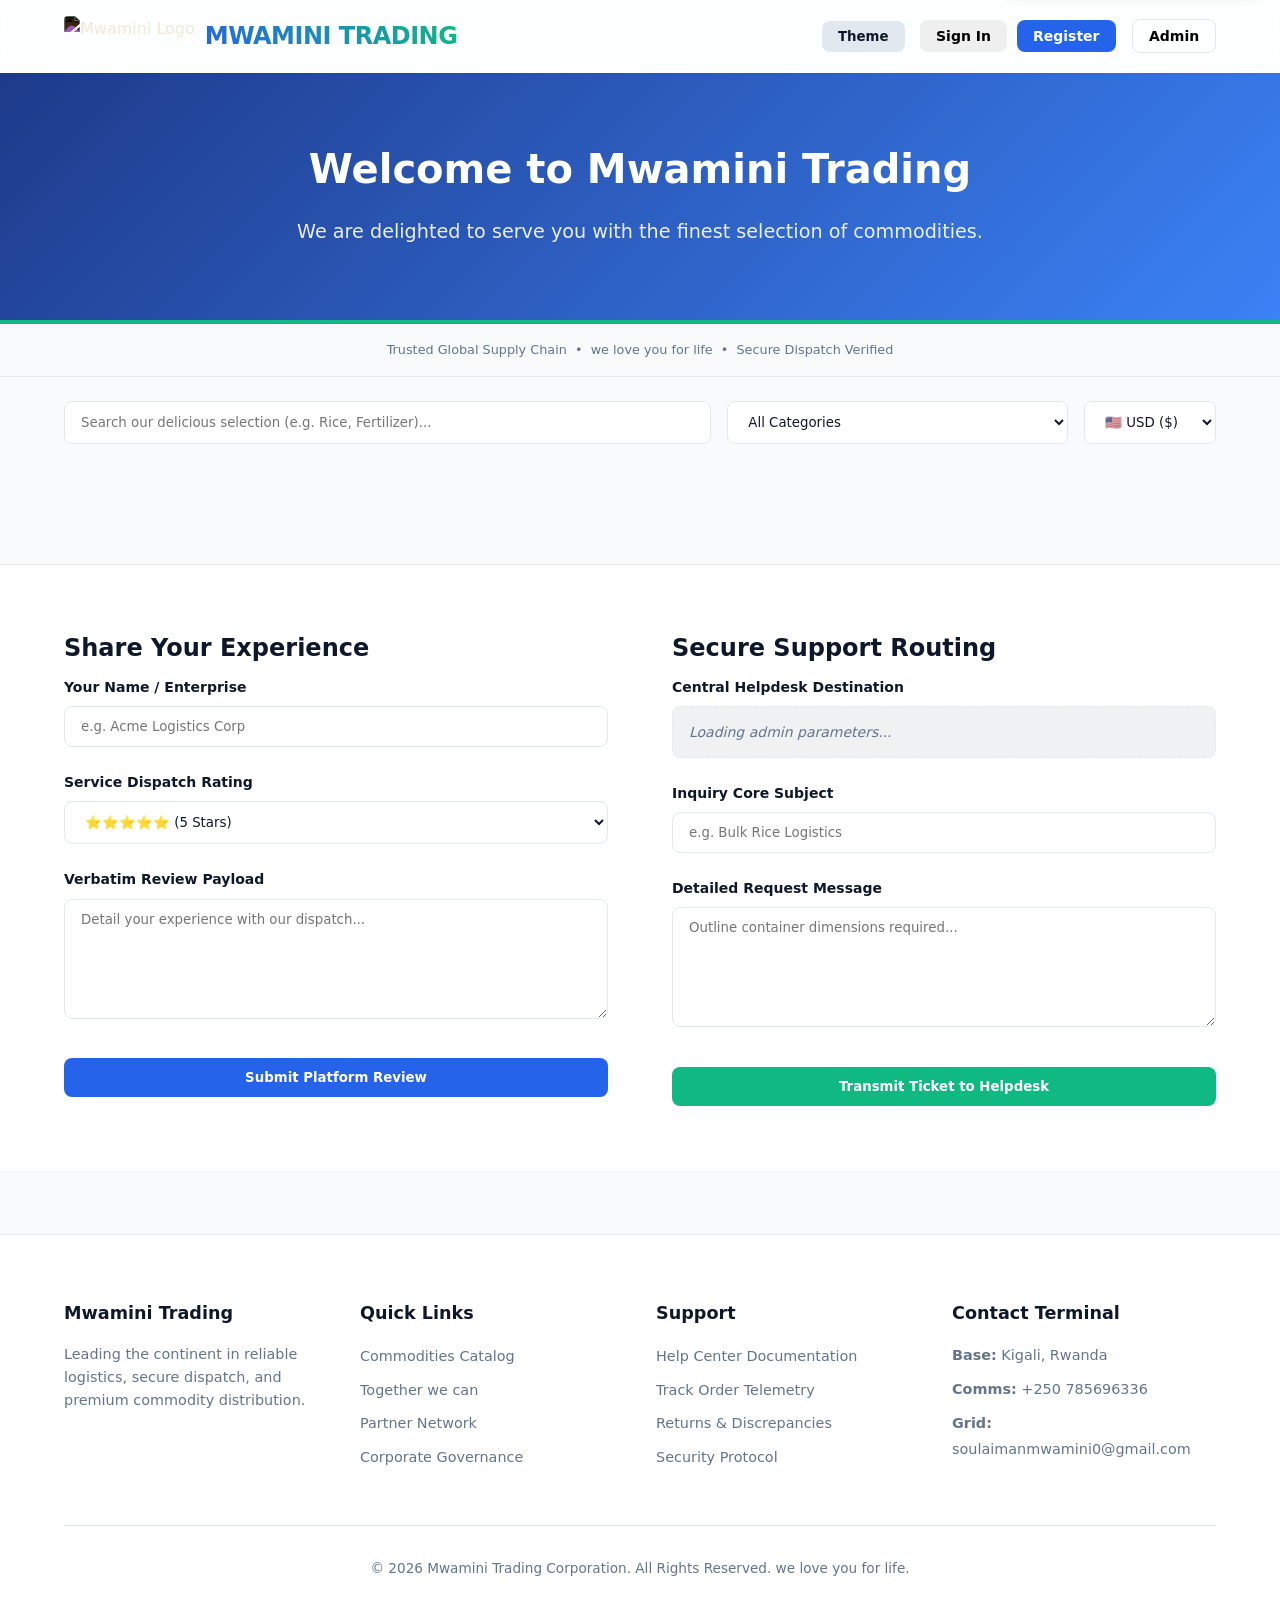
==== index.html @ fef223c7 "Add files via upload" ====
<!DOCTYPE html>
<html lang="en" data-theme="light">
<head>
    <meta charset="UTF-8">
    <meta name="viewport" content="width=device-width, initial-scale=1.0, maximum-scale=5.0">
    <meta name="description" content="Mwamini Trading Portal - Trusted Global Supply Chain, we love you for life.">
    <meta name="theme-color" content="#1e3a8a">
    <title>Mwamini Trading Portal</title>
    
    <link rel="stylesheet" href="style.css">
    
    <script src="https://cdn.jsdelivr.net/npm/@supabase/supabase-js@2"></script>
    
    <style>
        /* * ----------------------------------------
         * GRID & LAYOUT SYSTEMS
         * ----------------------------------------
         */
        .products-grid { 
            display: grid; 
            grid-template-columns: repeat(auto-fill, minmax(180px, 1fr)); 
            gap: 1.5rem; 
            padding: 2rem 5%; 
        }

        /* * ----------------------------------------
         * PRODUCT CARDS 
         * ----------------------------------------
         */
        .product-card { 
            display: flex; 
            flex-direction: column; 
            border: 1px solid var(--border-color); 
            border-radius: 12px; 
            overflow: hidden; 
            background: var(--bg-surface); 
            transition: transform 0.2s ease, box-shadow 0.2s ease; 
            position: relative; 
        }

        .product-card:hover {
            transform: translateY(-4px);
            box-shadow: 0 10px 20px rgba(0, 0, 0, 0.08);
        }

        .stock-badge { 
            position: absolute; 
            top: 10px; 
            left: 10px; 
            padding: 4px 8px; 
            border-radius: 4px; 
            font-size: 10px; 
            font-weight: bold; 
            text-transform: uppercase; 
            z-index: 1; 
            box-shadow: 0 2px 4px rgba(0,0,0,0.2);
        }

        .bg-danger { 
            background: var(--danger); 
            color: white; 
        }

        .bg-warning { 
            background: var(--warning); 
            color: black; 
        }

        /* * ----------------------------------------
         * GLOBAL TOAST NOTIFICATION UI
         * ----------------------------------------
         */
        .toast-ui { 
            position: fixed; 
            top: 20px; 
            right: 20px; 
            padding: 1rem 2rem; 
            background: var(--bg-surface); 
            border-left: 4px solid var(--accent); 
            border-radius: 8px; 
            box-shadow: 0 4px 12px rgba(0,0,0,0.15); 
            z-index: 9999; 
            transform: translateY(-150%); 
            transition: transform 0.3s cubic-bezier(0.175, 0.885, 0.32, 1.275); 
        }

        .toast-ui.show { 
            transform: translateY(0); 
        }

        /* * ----------------------------------------
         * USER NAVIGATION ELEMENTS
         * ----------------------------------------
         */
        .user-nav-group { 
            display: flex; 
            align-items: center; 
            gap: 10px; 
        }

        #auth-user-name { 
            font-weight: 600; 
            font-size: 14px; 
            color: var(--text-main);
            margin-right: 0.5rem;
        }

        /* * ----------------------------------------
         * FOOTER STYLES (EXPANDED ARCHITECTURE)
         * ----------------------------------------
         */
        .site-footer {
            background: var(--bg-surface);
            border-top: 1px solid var(--border-color);
            padding: 4rem 5% 2rem 5%;
            margin-top: 4rem;
        }
        
        .footer-grid {
            display: grid;
            grid-template-columns: repeat(auto-fit, minmax(200px, 1fr));
            gap: 2rem;
            margin-bottom: 3rem;
        }

        .footer-col h4 {
            font-size: 1.1rem;
            margin-bottom: 1rem;
            color: var(--text-main);
            font-weight: 700;
        }

        .footer-col ul {
            list-style: none;
            padding: 0;
            margin: 0;
        }

        .footer-col ul li {
            margin-bottom: 0.5rem;
        }

        .footer-col ul li a {
            color: var(--text-muted);
            text-decoration: none;
            font-size: 0.9rem;
            transition: color 0.2s;
        }

        .footer-col ul li a:hover {
            color: var(--accent);
        }

        .footer-bottom {
            border-top: 1px solid var(--border-color);
            padding-top: 2rem;
            text-align: center;
            color: var(--text-muted);
            font-size: 0.85rem;
        }
    </style>
</head>
<body>

    <div id="dynamic-announcement" class="announcement-banner"></div>
    <div id="global-toast" class="toast-ui">Notification Dispatched</div>

    <header>
        <div style="display: flex; align-items: center; gap: 10px;">
            <img 
                src="https://sdxtdkroyolagmjaipgw.supabase.co/storage/v1/object/public/product-assets/Company%20logo.jpg" 
                alt="Mwamini Logo" 
                style="height: 40px; border-radius: 4px; filter: invert(1);"
            >
            <div class="brand-title">MWAMINI TRADING</div>
        </div>
        
        <div style="display: flex; gap: 1rem; align-items: center;">
            
            <div id="live-users-container" style="display: none;">
                <span class="live-users-badge">
                    <span class="live-users-pulse"></span> 
                    <span id="live-users-count">0</span> Online
                </span>
            </div>

            <button id="theme-toggle" class="btn" style="width:auto; padding:0.5rem 1rem; background: var(--border-color); color: var(--text-main);">
                Theme
            </button>
            
            <div id="guest-nav" class="user-nav-group">
                <button onclick="openAuthModal('login')" class="btn" style="font-size:14px; padding:0.5rem 1rem;">
                    Sign In
                </button>
                <button onclick="openAuthModal('register')" class="btn btn-primary" style="font-size:14px; padding:0.5rem 1rem;">
                    Register
                </button>
            </div>
            
            <div id="user-nav" class="user-nav-group" style="display:none;">
                <span id="auth-user-name"></span>
                <button onclick="openUserDashboard()" class="btn btn-primary" style="font-size:14px; padding:0.5rem 1rem;">
                    My Account
                </button>
                <button onclick="logoutUser()" class="btn" style="font-size:14px; padding:0.5rem 1rem; background:var(--danger); color:white;">
                    Logout
                </button>
            </div>
            
            <button onclick="openVerificationModal()" class="btn" style="font-size:14px; padding:0.5rem 1rem; background:transparent; border: 1px solid var(--border-color);">
                Admin
            </button>
            
        </div>
    </header>

    <section style="background: linear-gradient(135deg, #1e3a8a, #3b82f6); color: white; padding: 4rem 5%; text-align: center; border-bottom: 4px solid #10b981;">
        <h1 style="font-size: 2.5rem; margin-bottom: 1rem;">Welcome to Mwamini Trading</h1>
        <p style="font-size: 1.2rem; opacity: 0.9; margin-bottom: 0.5rem;">
            We are delighted to serve you with the finest selection of commodities.
        </p>
    </section>
    
    <section id="public-announcements-feed" style="padding: 2rem 5%; background: var(--bg-primary); display: none;">
        <h3 style="margin-bottom: 1.5rem; font-size: 1.2rem; border-bottom: 2px solid var(--accent); padding-bottom: 0.5rem; display: inline-block;">
            Latest Updates
        </h3>
        <div id="public-announcements-container"></div>
    </section>

    <section style="padding: 1rem 5%; text-align: center; border-bottom: 1px solid var(--border-color); font-size: 0.8rem; color: var(--text-muted);">
        Trusted Global Supply Chain &nbsp;&bull;&nbsp; we love you for life &nbsp;&bull;&nbsp; Secure Dispatch Verified
    </section>

    <div class="search-filter-bar">
        <input 
            type="text" 
            id="search-input" 
            class="search-input" 
            style="flex:2;" 
            placeholder="Search our delicious selection (e.g. Rice, Fertilizer)..."
        >
        
        <select id="category-filter" class="filter-select" style="flex:1;">
            <option value="All">All Categories</option>
            <option value="Grains">Grains</option>
            <option value="Agriculture">Agriculture</option>
            <option value="Construction">Construction</option>
            <option value="Electronics">Electronics</option>
        </select>
        
        <select id="currency-select" class="filter-select" style="max-width: 150px;">
            <option value="USD">🇺🇸 USD ($)</option>
            <option value="RWF">🇷🇼 RWF (Fr)</option>
            <option value="RUB">🇷🇺 RUB (₽)</option>
        </select>
    </div>

    <main class="products-grid" id="products-container" style="margin-bottom: 2rem;"></main>

    <div class="modal" id="details-modal">
        <div class="modal-content">
            <button type="button" class="close-modal-btn" onclick="closeDetailsModal()">✕</button>
            <h2 id="details-title" style="margin-bottom: 1rem;"></h2>
            <p id="details-desc" style="color: var(--text-muted); line-height: 1.6;"></p>
        </div>
    </div>

    <div class="modal" id="auth-modal">
        <div class="modal-content">
            <button type="button" class="close-modal-btn" onclick="closeAuthModal()">✕</button>
            <h2 id="auth-title" style="margin-bottom: 1rem;">Sign In</h2>
            
            <form id="auth-form">
                <input type="hidden" id="auth-mode" value="login">
                
                <div id="register-fields" style="display:none;">
                    <label style="display:block; margin: 0.5rem 0 0.25rem;">Full Name</label>
                    <input type="text" id="reg-name" class="search-input" style="width:100%; margin-bottom:1rem;">
                    
                    <label style="display:block; margin: 0.5rem 0 0.25rem;">Phone Number (+250...)</label>
                    <input type="text" id="reg-phone" class="search-input" style="width:100%; margin-bottom:0.25rem;" placeholder="+250780000000">
                    <span id="phone-error" class="error-text"></span>
                    
                    <label style="display:block; margin: 0.5rem 0 0.25rem;">Current Location</label>
                    <input type="text" id="reg-location" class="search-input" style="width:100%; margin-bottom:1rem;">
                    
                    <label style="display:block; margin: 0.5rem 0 0.25rem;">Delivery Destination / Hub</label>
                    <input type="text" id="reg-dest" class="search-input" style="width:100%; margin-bottom:1rem;">
                </div>

                <label style="display:block; margin: 0.5rem 0 0.25rem;">Email Address</label>
                <input type="email" id="auth-email" class="search-input" style="width:100%; margin-bottom:1rem;" required>
                
                <label style="display:block; margin: 0.5rem 0 0.25rem;">Password</label>
                <input type="password" id="auth-password" class="search-input" style="width:100%; margin-bottom:1.5rem;" required>
                
                <button type="submit" id="auth-submit-btn" class="btn btn-primary" style="width: 100%;">Sign In</button>
                <p style="text-align:center; margin-top:1rem; font-size:14px; cursor:pointer; color:var(--accent);" onclick="toggleAuthMode()">
                    Toggle Login / Register
                </p>
            </form>
        </div>
    </div>

    <div class="modal" id="profile-completion-modal">
        <div class="modal-content" style="text-align: center;">
            <h2 style="margin-bottom: 1rem;">Complete Your Profile</h2>
            <p style="margin-bottom: 1.5rem; font-size: 14px; color: var(--text-muted);">
                Please upload a profile picture to continue and unlock the platform.
            </p>
            <form id="profile-completion-form">
                <img id="avatar-preview" class="user-avatar-preview" src="https://via.placeholder.com/80" alt="Avatar">
                <input type="file" id="avatar-upload" accept="image/*" class="search-input" style="width: 100%; margin-bottom: 1.5rem;" required>
                <button type="submit" class="btn btn-primary" style="width: 100%;">Save & Continue</button>
            </form>
        </div>
    </div>

    <div class="modal" id="user-dashboard-modal">
        <div class="modal-content" style="max-width: 900px; padding: 2rem;">
            <button type="button" class="close-modal-btn" onclick="closeUserDashboard()">✕</button>
            <h2 style="margin-bottom: 1.5rem;">My Account Dashboard</h2>
            
            <div style="margin-bottom: 2rem; background: var(--blue-light, #eff6ff); padding: 1.5rem; border-radius: 8px; border: 1px solid var(--accent); display: flex; justify-content: space-between; align-items: center;">
                <div>
                    <h3 style="color: var(--accent); margin-bottom: 0.25rem;">Premium Telemetry Interface Available</h3>
                    <p style="font-size: 14px; color: var(--text-muted); margin: 0;">Access the new immersive dashboard environment for advanced analytics and garden visualization.</p>
                </div>
                <button onclick="window.location.href='dashboard.html'" class="btn btn-primary" style="white-space: nowrap; padding: 0.75rem 1.5rem;">
                    Launch Full Dashboard
                </button>
            </div>
            
            <div style="display: flex; gap: 2.5rem; flex-wrap: wrap;">
                <div style="flex: 1; min-width: 250px; border-right: 1px solid var(--border-color); padding-right: 1.5rem;">
                    <h3 style="margin-bottom: 1rem;">Profile Identity</h3>
                    
                    <div style="text-align: center; margin-bottom: 1.5rem;">
                        <img id="dash-avatar" class="user-avatar-preview" style="margin:0 auto 1rem auto;" src="" alt="Profile">
                        <form id="dash-avatar-update-form" style="display:flex; flex-direction:column; gap:0.5rem; align-items:center;">
                            <input type="file" id="dash-avatar-upload" accept="image/*" class="search-input" style="width: 100%; font-size:12px; padding:0.5rem;" required>
                            <button type="submit" class="btn btn-primary" style="width: 100%; padding:0.5rem; font-size:12px;">Update Avatar</button>
                        </form>
                    </div>

                    <div style="font-size: 14px; line-height: 1.8;">
                        <p><strong>Name:</strong> <span id="dash-name"></span></p>
                        <p><strong>Email:</strong> <span id="dash-email"></span></p>
                        <p><strong>Phone:</strong> <span id="dash-phone"></span></p>
                        <p><strong>Destination Hub:</strong> <span id="dash-dest"></span></p>
                    </div>
                </div>
                
                <div style="flex: 2; min-width: 300px; padding-left: 0.5rem;">
                    <h3 style="margin-bottom: 1rem;">My Order History & Tracking</h3>
                    <div style="overflow-y: auto; max-height: 400px; border: 1px solid var(--border-color); border-radius: 8px;">
                        <table class="dashboard-table" style="box-shadow: none;">
                            <thead style="position: sticky; top: 0;">
                                <tr>
                                    <th>Ref ID</th>
                                    <th>Item</th>
                                    <th>Qty</th>
                                    <th>Date</th>
                                    <th>Tracking Status</th>
                                </tr>
                            </thead>
                            <tbody id="user-orders-body"></tbody>
                        </table>
                    </div>
                </div>
            </div>
        </div>
    </div>

    <div class="modal" id="verification-modal">
        <div class="modal-content glass-panel" style="text-align: center; max-width: 400px;">
            <button type="button" class="close-modal-btn" onclick="closeVerificationModal()">✕</button>
            <h2 style="margin-bottom: 1rem; color: var(--text-main);">Admin Verification</h2>
            <input 
                type="password" 
                id="verification-pin" 
                class="search-input" 
                style="width: 100%; text-align: center; font-size: 1.2rem; letter-spacing: 2px; margin-bottom: 1rem;" 
                placeholder="Enter Access Code"
            >
            <p id="verification-error" style="color: var(--danger); font-size: 13px; height: 18px; margin-bottom: 1rem;"></p>
            <button onclick="verifyAdminAccess()" class="btn btn-primary" style="width: 100%;">Verify Access</button>
        </div>
    </div>

    <div class="modal" id="order-modal">
        <div class="modal-content">
            <button type="button" class="close-modal-btn" onclick="closeOrderModal()">✕</button>
            <h3 style="margin-bottom: 1.5rem; padding-right: 2rem;" id="modal-product-title">
                Place Order Submission
            </h3>
            
            <form id="order-submission-form">
                <input type="hidden" id="form-product-id">
                <input type="hidden" id="form-product-title-val">
                
                <label style="display:block; margin: 0.5rem 0 0.25rem;">Full Name</label>
                <input type="text" id="cust-name" class="search-input" style="width:100%; margin-bottom:1rem;" required>
                
                <label style="display:block; margin: 0.5rem 0 0.25rem;">Phone Number</label>
                <input type="tel" id="cust-phone" class="search-input" style="width:100%; margin-bottom:1rem;" required>
                
                <label style="display:block; margin: 0.5rem 0 0.25rem;">Quantity Requested</label>
                <input type="number" id="cust-qty" value="1" min="1" class="search-input" style="width:100%; margin-bottom:1rem;" required>
                
                <label style="display:block; margin: 0.5rem 0 0.25rem;">Delivery Destination / Hub</label>
                <input type="text" id="cust-location" class="search-input" style="width:100%; margin-bottom:1rem;" required>
                
                <label style="display:block; margin: 0.5rem 0 0.25rem;">Special Notes or Freight Requests</label>
                <textarea id="cust-notes" class="search-input" style="width:100%; height:80px; margin-bottom:1.5rem;"></textarea>
                
                <button type="submit" id="submit-order-btn" class="btn btn-primary" style="width: 100%;">
                    Authorize & Transmit Order
                </button>
            </form>
        </div>
    </div>

    <section class="feedback-section" style="padding: 4rem 5%; background: var(--bg-surface); border-top: 1px solid var(--border-color);">
        <div style="display: grid; grid-template-columns: repeat(auto-fit, minmax(320px, 1fr)); gap: 4rem; max-width: 1200px; margin: 0 auto;">
            
            <div class="feedback-col">
                <h2 style="margin-bottom: 0.5rem;">Share Your Experience</h2>
                <form id="review-form">
                    <label style="display:block; margin-bottom: 0.5rem; font-weight:600; font-size: 14px;">Your Name / Enterprise</label>
                    <input type="text" id="review-name" class="search-input" style="width: 100%; margin-bottom: 1.5rem; border-radius: 8px;" placeholder="e.g. Acme Logistics Corp" required>
                    
                    <label style="display:block; margin-bottom: 0.5rem; font-weight:600; font-size: 14px;">Service Dispatch Rating</label>
                    <select id="review-rating" class="filter-select" style="width: 100%; margin-bottom: 1.5rem; border-radius: 8px;" required>
                        <option value="5">⭐⭐⭐⭐⭐ (5 Stars)</option>
                        <option value="4">⭐⭐⭐⭐ (4 Stars)</option>
                        <option value="3">⭐⭐⭐ (3 Stars)</option>
                        <option value="2">⭐⭐ (2 Stars)</option>
                        <option value="1">⭐ (1 Star)</option>
                    </select>
                    
                    <label style="display:block; margin-bottom: 0.5rem; font-weight:600; font-size: 14px;">Verbatim Review Payload</label>
                    <textarea id="review-message" class="search-input" style="width: 100%; height: 120px; margin-bottom: 2rem; border-radius: 8px; resize: vertical;" placeholder="Detail your experience with our dispatch..." required></textarea>
                    
                    <button type="submit" class="btn btn-primary" style="width: 100%;">Submit Platform Review</button>
                </form>
            </div>
            
            <div class="feedback-col">
                <h2 style="margin-bottom: 0.5rem;">Secure Support Routing</h2>
                <form id="inquiry-form">
                    <label style="display:block; margin-bottom: 0.5rem; font-weight:600; font-size: 14px;">Central Helpdesk Destination</label>
                    <div style="width: 100%; padding: 0.85rem 1rem; background: rgba(100, 116, 139, 0.1); color: var(--text-muted); border: 1px dashed var(--border-color); border-radius: 8px; margin-bottom: 1.5rem; font-style: italic; font-size: 14px;">
                        Loading admin parameters...
                    </div>
                    
                    <label style="display:block; margin-bottom: 0.5rem; font-weight:600; font-size: 14px;">Inquiry Core Subject</label>
                    <input type="text" id="inquiry-subject" class="search-input" style="width: 100%; margin-bottom: 1.5rem; border-radius: 8px;" placeholder="e.g. Bulk Rice Logistics" required>
                    
                    <label style="display:block; margin-bottom: 0.5rem; font-weight:600; font-size: 14px;">Detailed Request Message</label>
                    <textarea id="inquiry-message" class="search-input" style="width: 100%; height: 120px; margin-bottom: 2rem; border-radius: 8px; resize: vertical;" placeholder="Outline container dimensions required..." required></textarea>
                    
                    <button type="submit" class="btn" style="width: 100%; background: var(--success); color: white;">Transmit Ticket to Helpdesk</button>
                </form>
            </div>
            
        </div>
    </section>

    <footer class="site-footer">
        <div class="footer-grid">
            <div class="footer-col">
                <h4>Mwamini Trading</h4>
                <p style="color: var(--text-muted); font-size: 0.9rem; line-height: 1.6;">
                    Leading the continent in reliable logistics, secure dispatch, and premium commodity distribution.
                </p>
            </div>
            <div class="footer-col">
                <h4>Quick Links</h4>
                <ul>
                    <li><a href="#">Commodities Catalog</a></li>
                    <li><a href="#">Together we can</a></li>
                    <li><a href="#">Partner Network</a></li>
                    <li><a href="#">Corporate Governance</a></li>
                </ul>
            </div>
            <div class="footer-col">
                <h4>Support</h4>
                <ul>
                    <li><a href="#">Help Center Documentation</a></li>
                    <li><a href="#">Track Order Telemetry</a></li>
                    <li><a href="#">Returns & Discrepancies</a></li>
                    <li><a href="#">Security Protocol</a></li>
                </ul>
            </div>
            <div class="footer-col">
                <h4>Contact Terminal</h4>
                <ul style="color: var(--text-muted); font-size: 0.9rem; line-height: 1.8;">
                    <li><strong>Base:</strong> Kigali, Rwanda</li>
                    <li><strong>Comms:</strong> +250 785696336</li>
                    <li><strong>Grid:</strong> soulaimanmwamini0@gmail.com</li>
                </ul>
            </div>
        </div>
        <div class="footer-bottom">
            &copy; 2026 Mwamini Trading Corporation. All Rights Reserved. we love you for life.
        </div>
    </footer>

    <script src="supabase-config.js"></script>
    <script>
        // Global State & Caches
        let localProductsCache = [];
        let currentUser = null;
        let currentUserProfile = null;
        
        // Financial Exchange Rate Definitions
        const exchangeRates = { 
            USD: 1, 
            RWF: 1290, 
            RUB: 91.5 
        };

        /**
         * Core initialization block triggered upon DOM render.
         * Mounts data streams and binds system interactions.
         */
        document.addEventListener("DOMContentLoaded", async () => {
            initializePublicCatalog();
            setupSearchFilters();
            initializeOrderFulfillmentEngine();
            initializeFeedbackEngine();
            fetchAnnouncements();
            fetchSystemSettings(); 
            await checkUserSession();
            
            // Theme Switcher Binding
            const root = document.documentElement;
            document.getElementById('theme-toggle').addEventListener('click', () => {
                const currentTheme = root.getAttribute('data-theme');
                const nextTheme = currentTheme === 'dark' ? 'light' : 'dark';
                root.setAttribute('data-theme', nextTheme);
            });
        });

        /**
         * Fetches synthetic online user count configuration from Supabase.
         * Adjusts the UI overlay visibility if active.
         */
        async function fetchSystemSettings() {
            if(!window.supabase) return;
            
            const { data } = await window.supabase
                .from('system_settings')
                .select('*')
                .eq('setting_key', 'displayed_online_users')
                .single();
                
            if (data && data.setting_value > 0) {
                document.getElementById('live-users-count').innerText = data.setting_value;
                document.getElementById('live-users-container').style.display = 'inline-flex';
            }
        }

        /**
         * Verifies the active JWT token via Supabase Auth.
         * Determines guest vs. authenticated routing states.
         */
        async function checkUserSession() {
            if(!window.supabase) return;
            
            const { data: { session } } = await window.supabase.auth.getSession();
            
            if (session) {
                currentUser = session.user;
                await loadUserProfile();
            } else {
                showGuestNav();
            }
        }

        /**
         * Extracts full user profile metadata attached to the authorized session token.
         */
        async function loadUserProfile() {
            const { data, error } = await window.supabase
                .from('profiles')
                .select('*')
                .eq('id', currentUser.id)
                .single();
                
            if (data) {
                currentUserProfile = data;
                
                // Force profile completion if no avatar asset exists
                if (!data.avatar_url) {
                    document.getElementById('profile-completion-modal').classList.add('active');
                } else {
                    showUserNav(data.full_name || currentUser.email);
                }
            }
        }

        /**
         * Renders navigation states for unauthenticated guests.
         */
        function showGuestNav() {
            document.getElementById('guest-nav').style.display = 'flex';
            document.getElementById('user-nav').style.display = 'none';
        }

        /**
         * Renders navigation states for secure authenticated users.
         * @param {string} name - The user's registered name alias
         */
        function showUserNav(name) {
            document.getElementById('guest-nav').style.display = 'none';
            document.getElementById('user-nav').style.display = 'flex';
            document.getElementById('auth-user-name').innerText = name;
        }

        /**
         * Invokes the universal authentication modal payload.
         * @param {string} mode - 'login' or 'register'
         */
        function openAuthModal(mode) {
            document.getElementById('auth-mode').value = mode;
            document.getElementById('auth-title').innerText = mode === 'login' ? 'Sign In' : 'Register';
            document.getElementById('register-fields').style.display = mode === 'register' ? 'block' : 'none';
            document.getElementById('auth-submit-btn').innerText = mode === 'login' ? 'Sign In' : 'Register';
            document.getElementById('auth-modal').classList.add('active');
        }

        /** Dismisses the universal authentication modal payload. */
        function closeAuthModal() { 
            document.getElementById('auth-modal').classList.remove('active'); 
        }
        
        /** Hot-swaps the internal state of the auth modal between login/register. */
        function toggleAuthMode() {
            const current = document.getElementById('auth-mode').value;
            openAuthModal(current === 'login' ? 'register' : 'login');
        }

        /**
         * Validates international phone input constraints using basic regex patterns.
         * @param {string} phone - Target string
         * @returns {boolean} Validity state
         */
        function validatePhone(phone) {
            const phoneRegex = /^\+250\d{9}$/;
            return phoneRegex.test(phone);
        }

        /**
         * Core Authentication Form Dispatch Pipeline.
         * Intercepts submissions, routes to registration vs. authentication trees.
         */
        document.getElementById('auth-form').addEventListener('submit', async (e) => {
            e.preventDefault();
            
            const mode = document.getElementById('auth-mode').value;
            const email = document.getElementById('auth-email').value.trim();
            const password = document.getElementById('auth-password').value;
            
            const btn = document.getElementById('auth-submit-btn');
            btn.disabled = true;

            try {
                if (mode === 'register') {
                    // Registration branch
                    const phone = document.getElementById('reg-phone').value.trim();
                    if(!validatePhone(phone)) {
                        document.getElementById('phone-error').innerText = "Format: +250 followed by 9 digits.";
                        throw new Error("Invalid phone number format.");
                    }
                    document.getElementById('phone-error').innerText = "";

                    const { data, error } = await window.supabase.auth.signUp({
                        email, 
                        password,
                        options: { emailRedirectTo: window.location.origin }
                    });
                    if (error) throw error;
                    
                    if(data.user) {
                        await window.supabase.from('profiles').update({
                            full_name: document.getElementById('reg-name').value.trim(),
                            phone: phone,
                            location: document.getElementById('reg-location').value.trim(),
                            delivery_destination: document.getElementById('reg-dest').value.trim()
                        }).eq('id', data.user.id);
                    }
                    
                    showToast("Registration successful! Please check your email to verify.");
                    closeAuthModal();
                    
                } else {
                    // Login branch
                    const { error } = await window.supabase.auth.signInWithPassword({ email, password });
                    if (error) throw error;
                    
                    closeAuthModal();
                    await checkUserSession();
                    showToast("Logged in successfully.");
                }
            } catch (error) {
                alert(error.message);
            } finally {
                btn.disabled = false;
            }
        });

        /** Destroys the current secure user session sequence and restores guest state. */
        async function logoutUser() {
            await window.supabase.auth.signOut();
            currentUser = null;
            currentUserProfile = null;
            showGuestNav();
            showToast("Logged out.");
        }

        /**
         * Process secure image uploads to Supabase storage buckets.
         * @param {HTMLElement} fileInput - The input element containing the file buffer.
         * @returns {string|null} - The public URL generated by Supabase storage.
         */
        async function handleProfileUpload(fileInput) {
            if (fileInput.files.length === 0) return null;
            
            const file = fileInput.files[0];
            const fileExt = file.name.split('.').pop();
            const filePath = `${currentUser.id}-${Math.random()}.${fileExt}`;

            const { error: uploadError } = await window.supabase.storage.from('avatars').upload(filePath, file);
            if (uploadError) throw uploadError;

            const { data: publicUrlData } = window.supabase.storage.from('avatars').getPublicUrl(filePath);
            
            const { error: updateError } = await window.supabase.from('profiles')
                .update({ avatar_url: publicUrlData.publicUrl })
                .eq('id', currentUser.id);
                
            if (updateError) throw updateError;

            return publicUrlData.publicUrl;
        }

        // Profile Modal Completion Event Hook
        document.getElementById('profile-completion-form').addEventListener('submit', async (e) => {
            e.preventDefault();
            try {
                await handleProfileUpload(document.getElementById('avatar-upload'));
                document.getElementById('profile-completion-modal').classList.remove('active');
                await loadUserProfile();
                showToast("Profile completed successfully.");
            } catch(err) { 
                alert("Error uploading avatar: " + err.message); 
            }
        });

        // Dashboard Avatar Modification Hook
        document.getElementById('dash-avatar-update-form').addEventListener('submit', async (e) => {
            e.preventDefault();
            const btn = e.target.querySelector('button');
            btn.innerText = "Uploading..."; 
            btn.disabled = true;
            
            try {
                const newUrl = await handleProfileUpload(document.getElementById('dash-avatar-upload'));
                if(newUrl) {
                    document.getElementById('dash-avatar').src = newUrl;
                    await loadUserProfile();
                    showToast("Avatar Updated Successfully.");
                }
            } catch(err) { 
                alert("Update failed: " + err.message); 
            } finally {
                btn.innerText = "Update Avatar"; 
                btn.disabled = false;
                e.target.reset();
            }
        });

        /**
         * Triggers the legacy/embedded user dashboard layout parameters.
         * Populates fields from current session and queries active order logistics.
         */
        async function openUserDashboard() {
            if(!currentUserProfile) return;
            
            // Map parameters
            document.getElementById('dash-name').innerText = currentUserProfile.full_name || 'N/A';
            document.getElementById('dash-email').innerText = currentUserProfile.email || 'N/A';
            document.getElementById('dash-phone').innerText = currentUserProfile.phone || 'N/A';
            document.getElementById('dash-dest').innerText = currentUserProfile.delivery_destination || 'N/A';
            document.getElementById('dash-avatar').src = currentUserProfile.avatar_url || 'https://via.placeholder.com/80';
            
            const tbody = document.getElementById('user-orders-body');
            tbody.innerHTML = '<tr><td colspan="5" style="text-align:center;">Loading Order Logistics...</td></tr>';
            
            document.getElementById('user-dashboard-modal').classList.add('active');

            // Dispatch query for connected user history payload
            const { data: orders } = await window.supabase
                .from('orders')
                .select('*')
                .eq('user_id', currentUser.id)
                .order('created_at', { ascending: false });
                
            tbody.innerHTML = '';
            
            if(orders && orders.length > 0) {
                orders.forEach(o => {
                    const date = new Date(o.created_at).toLocaleDateString();
                    
                    let statusColor = '#64748b'; // Pending state (grey)
                    if(o.status === 'Processing') statusColor = 'var(--warning)';
                    if(o.status === 'Shipped') statusColor = 'var(--accent)';
                    if(o.status === 'Delivered') statusColor = 'var(--success)';
                    
                    const rowHTML = `
                        <tr>
                            <td style="font-family:monospace; font-size:12px;">#${o.id.substring(0,8).toUpperCase()}</td>
                            <td style="font-weight:600;">${escapeHTML(o.product_title)}</td>
                            <td>${o.quantity}</td>
                            <td>${date}</td>
                            <td>
                                <span class="badge" style="background:${statusColor}; color:white;">
                                    ${o.status}
                                </span>
                            </td>
                        </tr>
                    `;
                    tbody.innerHTML += rowHTML;
                });
            } else {
                tbody.innerHTML = `
                    <tr>
                        <td colspan="5" style="text-align:center; padding:1.5rem;">
                            No active or past orders found in your portfolio.
                        </td>
                    </tr>
                `;
            }
        }

        /** Clears the embedded user dashboard sequence. */
        function closeUserDashboard() { 
            document.getElementById('user-dashboard-modal').classList.remove('active'); 
        }

        /**
         * Pulls dynamic announcement data payloads from the backend matrix.
         * Distributes content across hero banners and feed layers.
         */
        async function fetchAnnouncements() {
            try {
                const { data, error } = await window.supabase
                    .from('announcements')
                    .select('*')
                    .eq('active', true)
                    .order('created_at', { ascending: false });
                
                if (error) throw error;
                
                const banner = document.getElementById('dynamic-announcement');
                const feedContainer = document.getElementById('public-announcements-container');
                const feedSection = document.getElementById('public-announcements-feed');

                if (!data || data.length === 0) {
                    banner.classList.remove('active');
                    feedSection.style.display = 'none';
                    return;
                }

                banner.innerText = data[0].content;
                banner.classList.add('active');

                feedSection.style.display = 'block'; 
                feedContainer.innerHTML = ''; 

                data.forEach(a => {
                    const imgBlock = a.image_url ? `<img src="${a.image_url}" alt="Announcement Graphic" style="width: 150px; height: 150px; object-fit: cover; border-radius: 8px; flex-shrink: 0;">` : '';
                    const dateStr = new Date(a.created_at).toLocaleDateString(undefined, { year: 'numeric', month: 'long', day: 'numeric' });
                    
                    const card = document.createElement('div');
                    card.className = 'public-feed-card';
                    card.style.display = 'flex';
                    card.style.gap = '1.5rem';
                    card.style.background = 'var(--bg-surface)';
                    card.style.padding = '1.5rem';
                    card.style.borderRadius = '12px';
                    card.style.border = '1px solid var(--border-color)';
                    card.style.marginBottom = '1rem';
                    
                    card.innerHTML = `
                        ${imgBlock}
                        <div style="flex-grow: 1;">
                            <span style="font-size:12px; font-weight:700; color:var(--text-muted); text-transform:uppercase; margin-bottom:0.25rem; display:block;">
                                ${dateStr}
                            </span>
                            <p style="font-size:1rem; color:var(--text-main); line-height:1.7;">
                                ${escapeHTML(a.content)}
                            </p>
                        </div>
                    `;
                    feedContainer.appendChild(card);
                });
            } catch (err) {
                console.error("Supabase Announcements Blocked/Error:", err.message);
            }
        }

        /** Extrapolates detailed metadata for individual SKU objects. */
        window.viewDetails = (id) => {
            const prod = localProductsCache.find(p => p.id === id);
            if(prod) {
                document.getElementById('details-title').innerText = prod.title;
                document.getElementById('details-desc').innerText = prod.description.replace(/\[CURRENCY:\w+\]/g, "");
                document.getElementById('details-modal').classList.add('active');
            }
        };

        /** Closes SKU Metadata panel */
        window.closeDetailsModal = () => document.getElementById('details-modal').classList.remove('active');

        /**
         * Dispatches a like interaction ticket payload back to core.
         * @param {string} title - Target product nomenclature.
         */
        async function likeProduct(title) {
            const { error } = await window.supabase.from('inquiries').insert([{
                name: currentUserProfile ? currentUserProfile.full_name : "Guest User", 
                category: "Product Interest", 
                subject: "Like", 
                message: `User liked: ${title}`, 
                status: 'Pending'
            }]);
            
            alert(error ? "Like failed." : "Liked! Admin notified.");
        }

        /** Mounts telemetry hooks onto the static form configurations. */
        function initializeFeedbackEngine() {
            // Reviews Hook
            document.getElementById("review-form").addEventListener("submit", async (e) => {
                e.preventDefault();
                const btn = e.target.querySelector('button[type="submit"]');
                btn.disabled = true; 
                btn.innerText = "Transmitting...";
                
                try {
                    const payload = {
                        name: document.getElementById("review-name").value.trim(),
                        rating: parseInt(document.getElementById("review-rating").value, 10),
                        message: document.getElementById("review-message").value.trim()
                    };
                    const { error } = await window.supabase.from('reviews').insert([payload]);
                    if (error) throw error;
                    
                    showToast("Review successfully.");
                    e.target.reset();
                } catch (err) { 
                    alert(`Routing failed: ${err.message}`); 
                } finally { 
                    btn.disabled = false; 
                    btn.innerText = "Submit Review"; 
                }
            });

            // Inquiry Hook
            document.getElementById("inquiry-form").addEventListener("submit", async (e) => {
                e.preventDefault();
                const btn = e.target.querySelector('button[type="submit"]');
                btn.disabled = true; 
                btn.innerText = "Transmitting...";
                
                try {
                    const payload = {
                        name: currentUserProfile ? currentUserProfile.full_name : "Platform Guest User",
                        category: "Support Ticket",
                        subject: document.getElementById("inquiry-subject").value.trim(),
                        message: document.getElementById("inquiry-message").value.trim(),
                        status: 'Pending'
                    };
                    const { error } = await window.supabase.from('inquiries').insert([payload]);
                    if (error) throw error;
                    
                    showToast("Ticket securely routed.");
                    e.target.reset();
                } catch (err) { 
                    alert(`Routing failed: ${err.message}`); 
                } finally { 
                    btn.disabled = false; 
                    btn.innerText = "Transmit Ticket to Helpdesk"; 
                }
            });
        }

        // --- Gatekeeper Admin Check Modal Triggers ---
        function openVerificationModal() { 
            document.getElementById('verification-modal').classList.add('active'); 
        }
        
        function closeVerificationModal() { 
            document.getElementById('verification-modal').classList.remove('active'); 
            document.getElementById('verification-pin').value = '';
            document.getElementById('verification-error').innerText = '';
        }

        /** Validates internal routing verification code logic */
        function verifyAdminAccess() {
            const input = document.getElementById('verification-pin');
            const errorText = document.getElementById('verification-error');
            
            if(input.value === 'Password@4321') {
                window.location.href = 'admin.html';
            } else {
                errorText.innerText = "Invalid security pin. Access denied.";
            }
        }

        /**
         * Resolves external commodities array database connection payload.
         * Mounts catalog upon success.
         */
        async function initializePublicCatalog() {
            const container = document.getElementById("products-container");
            if (!window.supabase) return;
            
            const { data, error } = await window.supabase
                .from('products')
                .select('*')
                .order('created_at', { ascending: false });
                
            if (error) { 
                container.innerHTML = `<p style="grid-column: 1/-1; text-align:center; color: var(--danger);">Sync Error: ${error.message}</p>`; 
                return;
            }
            
            localProductsCache = data || [];
            renderCatalogGrid(localProductsCache);
            initializeRealtimeCatalogUpdates();
        }

        /**
         * Converts JSON payload arrays into visual commodity tiles.
         * Calculates live currency modifications along runtime execution grids.
         * @param {Array} productsList - Filtered array payload of SKU models
         */
        function renderCatalogGrid(productsList) {
            const container = document.getElementById("products-container");
            const targetCurrency = document.getElementById("currency-select").value;
            container.innerHTML = "";
            
            productsList.forEach(item => {
                const sourceCurrency = item.description?.includes("[CURRENCY:RWF]") ? "RWF" : (item.description?.includes("[CURRENCY:RUB]") ? "RUB" : "USD");
                const priceVal = (item.price / exchangeRates[sourceCurrency]) * exchangeRates[targetCurrency];
                const currencySymbol = targetCurrency === "USD" ? "$" : (targetCurrency === "RWF" ? "RWF " : "₽");
                
                const isOutOfStock = item.quantity <= 0;
                const isLowStock = item.quantity > 0 && item.quantity <= 3;
                
                const finalMediaUrl = item.image_url ? (item.image_url.startsWith('http') ? item.image_url : window.supabase.storage.from('product-assets').getPublicUrl(item.image_url).data.publicUrl) : "https://via.placeholder.com/400x300?text=No+Asset";
                
                let badgeHTML = '';
                if (isOutOfStock) {
                    badgeHTML = '<span class="stock-badge bg-danger">Out of Stock</span>';
                } else if (isLowStock) {
                    badgeHTML = '<span class="stock-badge bg-warning">Limited Stock</span>';
                }
                
                const cardNode = document.createElement("div");
                cardNode.className = `product-card`;
                
                cardNode.innerHTML = `
                    ${badgeHTML}
                    <div style="position: relative; height: 150px; background: #f1f5f9;">
                        <img 
                            src="${finalMediaUrl}" 
                            style="width:100%; height:100%; object-fit:cover;" 
                            onerror="this.src='https://via.placeholder.com/400x300?text=Asset+Link+Error'"
                        >
                    </div>
                    <div style="padding: 0.75rem; flex-grow: 1; display: flex; flex-direction: column; justify-content: space-between;">
                        <div>
                            <h4 style="font-size: 14px; margin: 0 0 0.25rem 0; color: var(--text-main); font-weight: 600;">
                                ${item.title} <span class="verified-badge" style="color:var(--success);">✔</span>
                            </h4>
                        </div>
                        <div style="margin: 0.5rem 0;">
                            <button class="btn" style="font-size:10px; margin-right:4px; padding: 4px 8px;" onclick="viewDetails('${item.id}')">
                                Details
                            </button>
                            <button class="btn" style="font-size:10px; padding: 4px 8px; background:var(--danger); color:white;" onclick="likeProduct('${item.title.replace(/'/g, "\\'")}')">
                                ❤️
                            </button>
                        </div>
                        <div style="display: flex; justify-content: space-between; align-items: center; border-top: 1px solid var(--border-color); padding-top: 0.5rem;">
                            <span style="font-size: 14px; font-weight: 700; color: var(--success);">
                                ${currencySymbol}${new Intl.NumberFormat('en-US').format(Math.round(priceVal))}
                            </span>
                            <button class="btn btn-primary" style="padding: 0.25rem 0.5rem; font-size: 11px;" ${isOutOfStock ? 'disabled' : ''} onclick="openOrderModal('${item.id}', '${item.title.replace(/'/g, "\\'")}')">
                                Order
                            </button>
                        </div>
                    </div>
                `;
                container.appendChild(cardNode);
            });
        }

        /** Routes active tracking information forward into purchasing pipeline */
        window.openOrderModal = (id, title) => {
            document.getElementById('form-product-id').value = id;
            document.getElementById('form-product-title-val').value = title;
            document.getElementById('modal-product-title').innerText = `Request Allocation: ${title}`;
            
            if(currentUserProfile) {
                document.getElementById('cust-name').value = currentUserProfile.full_name || '';
                document.getElementById('cust-phone').value = currentUserProfile.phone || '';
                document.getElementById('cust-location').value = currentUserProfile.delivery_destination || '';
            }
            document.getElementById('order-modal').classList.add('active');
        };
        
        window.closeOrderModal = () => document.getElementById('order-modal').classList.remove('active');

        /** Attaches logical constraints mapped directly onto Postgres verification rows. */
        function initializeOrderFulfillmentEngine() {
            document.getElementById("order-submission-form").addEventListener("submit", async (e) => {
                e.preventDefault();
                
                const btn = document.getElementById("submit-order-btn");
                btn.disabled = true;
                
                const productId = document.getElementById("form-product-id").value;
                const requestedQty = parseInt(document.getElementById("cust-qty").value, 10);
                const targetedProduct = localProductsCache.find(p => p.id === productId);
                
                // Inventory integrity check
                if (!targetedProduct || targetedProduct.quantity < requestedQty) {
                    alert(`Fulfillment Error: Insufficient stock. Only ${targetedProduct?.quantity || 0} units remain.`);
                    btn.disabled = false;
                    return;
                }
                
                const payload = {
                    product_id: productId,
                    product_title: document.getElementById("form-product-title-val").value,
                    customer_name: document.getElementById("cust-name").value.trim(),
                    customer_phone: document.getElementById("cust-phone").value.trim(),
                    quantity: requestedQty,
                    location: document.getElementById("cust-location").value.trim(),
                    notes: document.getElementById("cust-notes").value.trim(),
                    status: 'Pending',
                    user_id: currentUser ? currentUser.id : null
                };

                const { error } = await window.supabase.from('orders').insert([payload]);
                
                if (error) { 
                    alert(`Routing failed: ${error.message}`); 
                    btn.disabled = false; 
                    return; 
                }
                
                // Post-verification deduction sequence
                const updatedQty = targetedProduct.quantity - requestedQty;
                await window.supabase.from('products').update({ quantity: updatedQty }).eq('id', productId);
                
                showToast("Transaction Processed Successfully!");
                closeOrderModal();
                e.target.reset();
                btn.disabled = false;
            });
        }

        /** Spawns micro-toast instances */
        function showToast(msg) {
            const toast = document.getElementById("global-toast");
            toast.innerText = msg; 
            toast.classList.add("show");
            setTimeout(() => toast.classList.remove("show"), 3000);
        }

        /** Connects logic listeners to Search UI inputs */
        function setupSearchFilters() {
            const trigger = () => {
                const searchVal = document.getElementById("search-input").value.toLowerCase().trim();
                const categoryVal = document.getElementById("category-filter").value;
                
                const filtered = localProductsCache.filter(p => {
                    const matchQuery = p.title.toLowerCase().includes(searchVal) || p.description?.toLowerCase().includes(searchVal);
                    return (categoryVal === "All" || p.category === categoryVal) && matchQuery;
                });
                
                renderCatalogGrid(filtered);
            };
            
            document.getElementById("search-input").addEventListener("input", trigger);
            document.getElementById("category-filter").addEventListener("change", trigger);
            document.getElementById("currency-select").addEventListener("change", () => renderCatalogGrid(localProductsCache));
        }

        /** Integrates real-time WebSocket bindings for active state refreshes without polling loops. */
        function initializeRealtimeCatalogUpdates() {
            // Subscribe to Product Inventory changes
            window.supabase.channel('public-products-channel')
                .on('postgres_changes', { event: '*', schema: 'public', table: 'products' }, async () => {
                    const { data } = await window.supabase
                        .from('products')
                        .select('*')
                        .order('created_at', { ascending: false });
                        
                    if (data) {
                        localProductsCache = data;
                        // Manually re-trigger any active search parameters to maintain UI integrity
                        document.getElementById("search-input").dispatchEvent(new Event("input"));
                    }
                }).subscribe();

            // Subscribe to live Announcement updates
            window.supabase.channel('public-announcements-channel')
                .on('postgres_changes', { event: '*', schema: 'public', table: 'announcements' }, () => {
                    fetchAnnouncements();
                }).subscribe();
        }

        /** Replaces special characters safely mitigating DOM injection anomalies */
        function escapeHTML(str) {
            const div = document.createElement('div');
            div.textContent = str;
            return div.innerHTML;
        }
    </script>
</body>
</html>
---- style.css ----
:root {
  --bg-primary: #f8fafc;
  --bg-surface: #ffffff;
  --text-main: #0f172a;
  --text-muted: #64748b;
  --accent: #2563eb;
  --accent-hover: #1d4ed8;
  --border-color: #e2e8f0;
  --whatsapp-green: #25d366;
  --glass-bg: rgba(255, 255, 255, 0.7);
  --glass-border: rgba(255, 255, 255, 0.4);
  --danger: #ef4444;
  --success: #10b981;
  --warning: #f59e0b;
}

[data-theme="dark"] {
  --bg-primary: #0f172a;
  --bg-surface: #1e293b;
  --text-main: #f8fafc;
  --text-muted: #94a3b8;
  --accent: #3b82f6;
  --accent-hover: #60a5fa;
  --border-color: #334155;
  --glass-bg: rgba(30, 41, 59, 0.7);
  --glass-border: rgba(255, 255, 255, 0.1);
}

* { box-sizing: border-box; margin: 0; padding: 0; font-family: 'Segoe UI', system-ui, sans-serif; }
body { background-color: var(--bg-primary); color: var(--text-main); transition: background-color 0.3s ease, color 0.3s ease; line-height: 1.6; }

/* Announcement Banner */
.announcement-banner {
  background: var(--warning); color: #000; text-align: center; padding: 0.5rem; font-weight: 600; font-size: 14px; display: none;
}
.announcement-banner.active { display: block; }

/* Header & Navigation */
header {
  background: var(--glass-bg); backdrop-filter: blur(16px); border-bottom: 1px solid var(--glass-border);
  position: sticky; top: 0; z-index: 100; padding: 1rem 5%; display: flex; justify-content: space-between; align-items: center;
  box-shadow: 0 1px 3px rgba(0,0,0,0.05);
}
.brand-title { 
  font-size: 1.5rem; font-weight: 800; letter-spacing: -0.5px;
  background: linear-gradient(45deg, var(--accent), var(--success)); -webkit-background-clip: text; -webkit-text-fill-color: transparent;
}

/* Buttons & Inputs */
.btn { 
  padding: 0.75rem 1.5rem; border-radius: 8px; border: none; cursor: pointer;
  font-weight: 600; transition: all 0.2s ease; outline: none; will-change: transform; 
}
.btn-primary { background: var(--accent); color: white; }
.btn-primary:hover { background: var(--accent-hover); transform: translateY(-1px); box-shadow: 0 4px 12px rgba(37, 99, 235, 0.2); }
.search-input, .filter-select { 
  padding: 0.75rem 1rem; border: 1px solid var(--border-color); border-radius: 8px; 
  background: var(--bg-surface); color: var(--text-main); outline: none; transition: all 0.2s; 
}
.search-input:focus, .filter-select:focus { border-color: var(--accent); box-shadow: 0 0 0 3px rgba(37, 99, 235, 0.15); }

/* Grid Layouts */
.search-filter-bar { padding: 1.5rem 5%; display: flex; gap: 1rem; flex-wrap: wrap; }
.products-grid { display: grid; grid-template-columns: repeat(auto-fill, minmax(280px, 1fr)); gap: 2rem; padding: 2rem 5%; }
.product-card { 
  background: var(--bg-surface); border: 1px solid var(--border-color); border-radius: 16px; 
  overflow: hidden; box-shadow: 0 4px 6px -1px rgba(0,0,0,0.05);
  transition: transform 0.25s ease, box-shadow 0.25s ease; display: flex; flex-direction: column; 
}
.product-card:hover { transform: translateY(-4px); box-shadow: 0 12px 20px -5px rgba(0, 0, 0, 0.1); }
.low-stock-alert { background: #fef2f2 !important; border-color: #fca5a5 !important; }
[data-theme="dark"] .low-stock-alert { background: rgba(239, 68, 68, 0.15) !important; border-color: #7f1d1d !important; }

/* Modals */
.modal { 
  position: fixed; top: 0; left: 0; width: 100%; height: 100%; background: rgba(0,0,0,0.5);
  display: flex; justify-content: center; align-items: center; z-index: 1000; 
  opacity: 0; pointer-events: none; transition: opacity 0.25s ease; backdrop-filter: blur(6px);
}
.modal.active { opacity: 1; pointer-events: auto; }
.modal-content { 
  background: var(--bg-surface); padding: 2.5rem; border-radius: 20px; width: 90%;
  max-width: 500px; position: relative; box-shadow: 0 25px 30px -10px rgba(0,0,0,0.2); 
  transform: scale(0.95); transition: transform 0.25s ease; max-height: 90vh; overflow-y: auto;
}
.modal.active .modal-content { transform: scale(1); }
.close-modal-btn { 
  position: absolute; top: 15px; right: 15px; background: var(--danger); color: #ffffff;
  border: none; border-radius: 50%; width: 32px; height: 32px; cursor: pointer; display: flex; 
  justify-content: center; align-items: center; transition: all 0.2s;
}
.close-modal-btn:hover { background: #dc2626; transform: rotate(90deg); }

/* Admin Dashboard Tables & Layout */
.admin-layout { display: flex; min-height: 100vh; }
.sidebar { 
  width: 260px; background: var(--bg-surface); border-right: 1px solid var(--border-color); 
  padding: 2rem 1rem; display: flex; flex-direction: column; gap: 0.75rem; 
}
.sidebar .btn { width: 100%; text-align: left; background: transparent; color: var(--text-main); border: 1px solid transparent; padding: 0.8rem 1rem; }
.sidebar .btn:hover { background: var(--border-color); }
.sidebar .btn.active-tab { background: var(--accent) !important; color: white !important; box-shadow: 0 4px 12px rgba(37, 99, 235, 0.2) !important; }
.admin-content-area { flex: 1; padding: 2.5rem; overflow-y: auto; background: var(--bg-primary); }
.tab-content { display: none; animation: fadeInTab 0.3s ease-out; }
.tab-content.active-panel { display: block; }
@keyframes fadeInTab { from { opacity: 0; transform: translateY(6px); } to { opacity: 1; transform: translateY(0); } }

.dashboard-table { width: 100%; border-collapse: collapse; background: var(--bg-surface); border-radius: 12px; overflow: hidden; box-shadow: 0 4px 6px -1px rgba(0,0,0,0.05); }
.dashboard-table th, .dashboard-table td { padding: 1.2rem; text-align: left; border-bottom: 1px solid var(--border-color); }
.dashboard-table th { background: #1e3a8a; color: white; font-weight: 600; text-transform: uppercase; font-size: 0.85rem; letter-spacing: 0.5px; }
.dashboard-table tbody tr:hover { background: rgba(0,0,0,0.02); }

/* Utilities */
.toast-notification { 
  position: fixed; bottom: 30px; right: 30px; background: var(--bg-surface); 
  border-left: 4px solid var(--accent); padding: 1rem 1.5rem; border-radius: 8px; box-shadow: 0 15px 25px -5px rgba(0,0,0,0.2);
  z-index: 9999; transform: translateX(120%); transition: transform 0.4s cubic-bezier(0.175, 0.885, 0.32, 1.275); 
  color: var(--text-main); border: 1px solid var(--border-color);
}
.toast-notification.show { transform: translateX(0); }
.badge { padding: 4px 10px; border-radius: 20px; font-size: 11px; font-weight: 700; text-transform: uppercase; }

@media (max-width: 768px) {
  .admin-layout { flex-direction: column; }
  .sidebar { width: 100%; flex-direction: row; overflow-x: auto; padding: 1rem; }
  .sidebar .btn { flex: 0 0 auto; width: auto; }
}

.product-card .btn:nth-child(2) { background: var(--accent); color: white; }
.skeleton { background: linear-gradient(90deg, #e2e8f0 25%, #f1f5f9 50%, #e2e8f0 75%); background-size: 200% 100%; animation: loading 1.5s infinite; border-radius: 8px; }
@keyframes loading { 0% { background-position: 200% 0; } 100% { background-position: -200% 0; } }

.verified-icon { color: var(--success); font-size: 0.9rem; margin-left: 4px; vertical-align: middle; }
.trend-indicator { font-size: 0.75rem; font-weight: 700; display: inline-flex; align-items: center; }
.trend-up { color: var(--success); }
.trend-down { color: var(--danger); }

.user-avatar-preview { width: 80px; height: 80px; border-radius: 50%; object-fit: cover; border: 2px solid var(--accent); margin-bottom: 1rem; }
.error-text { color: var(--danger); font-size: 12px; margin-top: 4px; display: block; }

/* NEW EXTENSIONS */
.public-feed-card {
  background: var(--bg-surface); border: 1px solid var(--border-color); border-radius: 12px;
  padding: 1.5rem; margin-bottom: 1.5rem; box-shadow: 0 4px 6px -1px rgba(0,0,0,0.05);
  display: flex; gap: 1.5rem; align-items: flex-start;
}
.public-feed-card img {
  width: 150px; height: 150px; object-fit: cover; border-radius: 8px; flex-shrink: 0;
}
@media (max-width: 600px) {
  .public-feed-card { flex-direction: column; }
  .public-feed-card img { width: 100%; height: 200px; }
}
.live-users-badge {
  display: inline-flex; align-items: center; gap: 6px; background: rgba(16, 185, 129, 0.1); 
  color: var(--success); padding: 4px 12px; border-radius: 20px; font-weight: 700; font-size: 12px;
  border: 1px solid rgba(16, 185, 129, 0.2);
}
.live-users-pulse {
  width: 8px; height: 8px; background: var(--success); border-radius: 50%;
  animation: pulse 2s infinite;
}
@keyframes pulse { 0% { box-shadow: 0 0 0 0 rgba(16, 185, 129, 0.7); } 70% { box-shadow: 0 0 0 6px rgba(16, 185, 129, 0); } 100% { box-shadow: 0 0 0 0 rgba(16, 185, 129, 0); } }
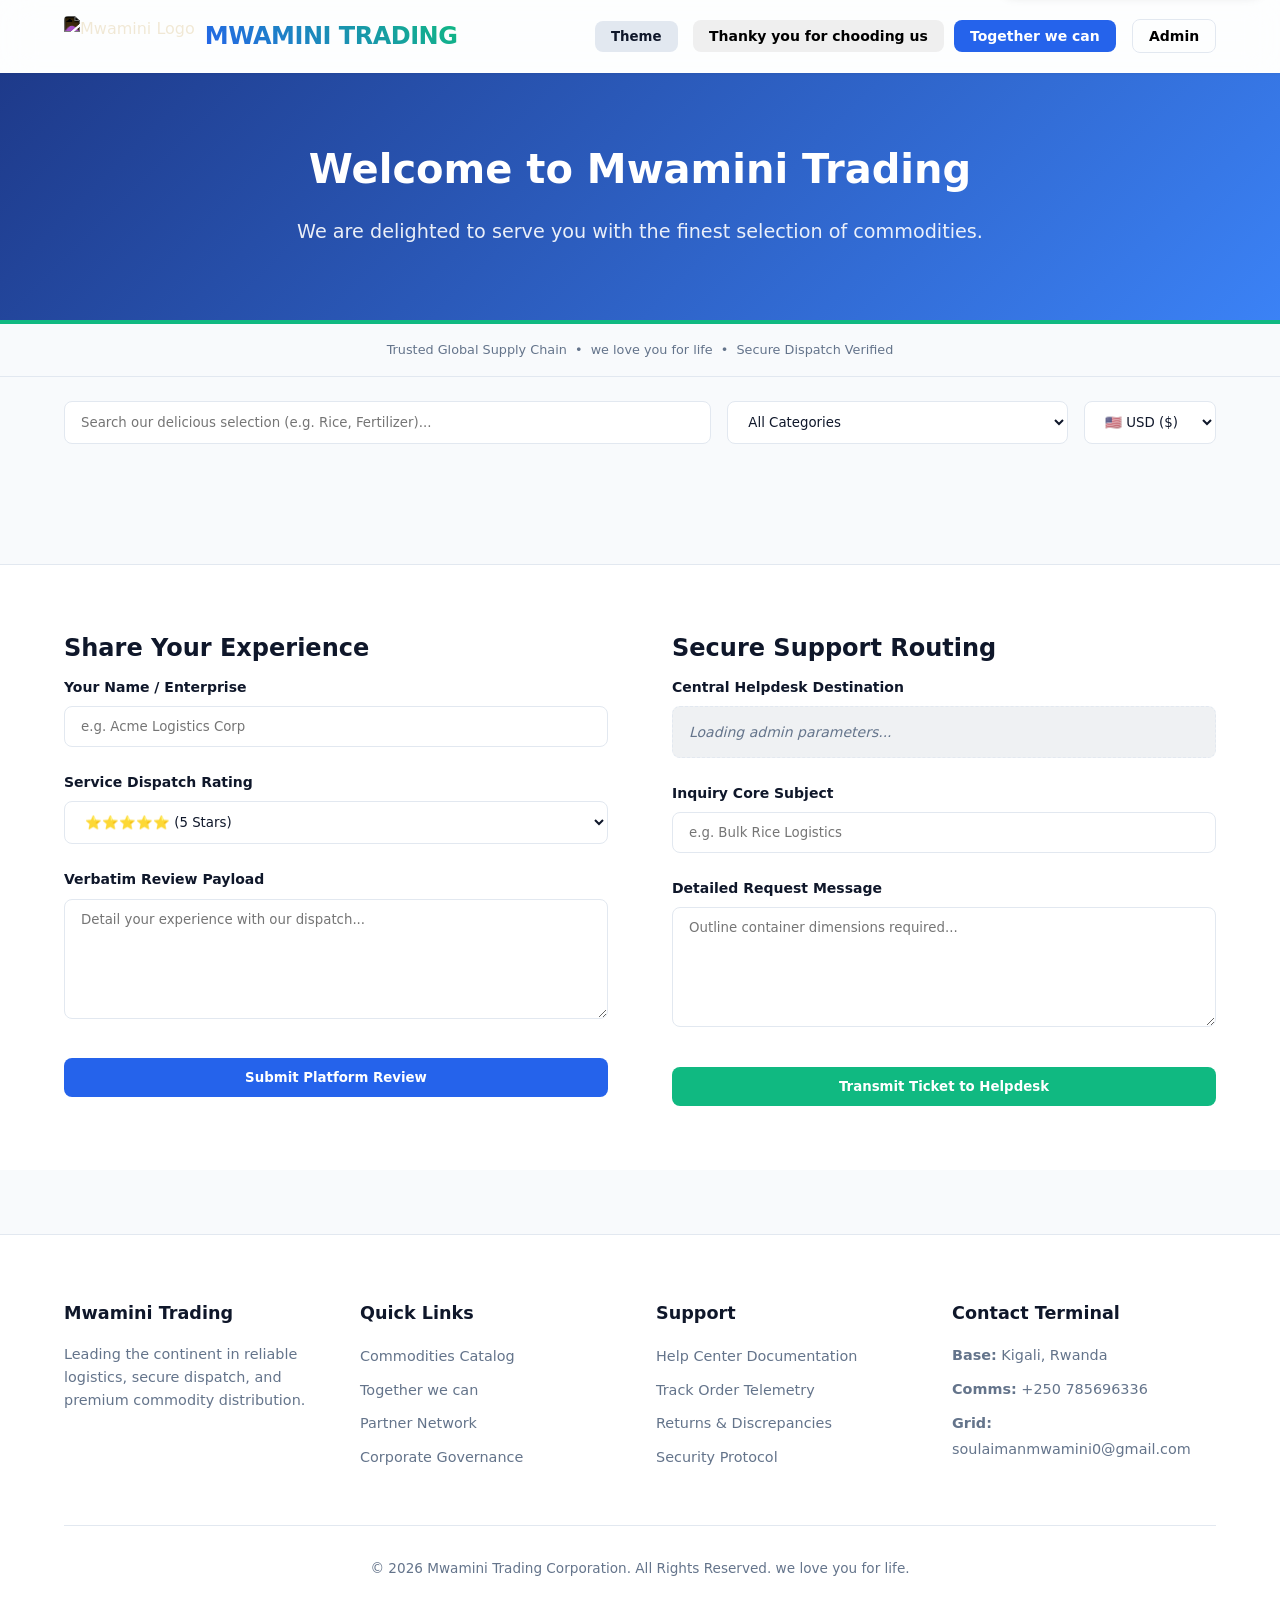
==== commit a0f50090: "Update index.html" ====
--- a/index.html
+++ b/index.html
@@ -190,10 +190,10 @@
             
             <div id="guest-nav" class="user-nav-group">
                 <button onclick="openAuthModal('login')" class="btn" style="font-size:14px; padding:0.5rem 1rem;">
-                    Sign In
+                    Thanky you for chooding us
                 </button>
                 <button onclick="openAuthModal('register')" class="btn btn-primary" style="font-size:14px; padding:0.5rem 1rem;">
-                    Register
+                    Together we can
                 </button>
             </div>
             
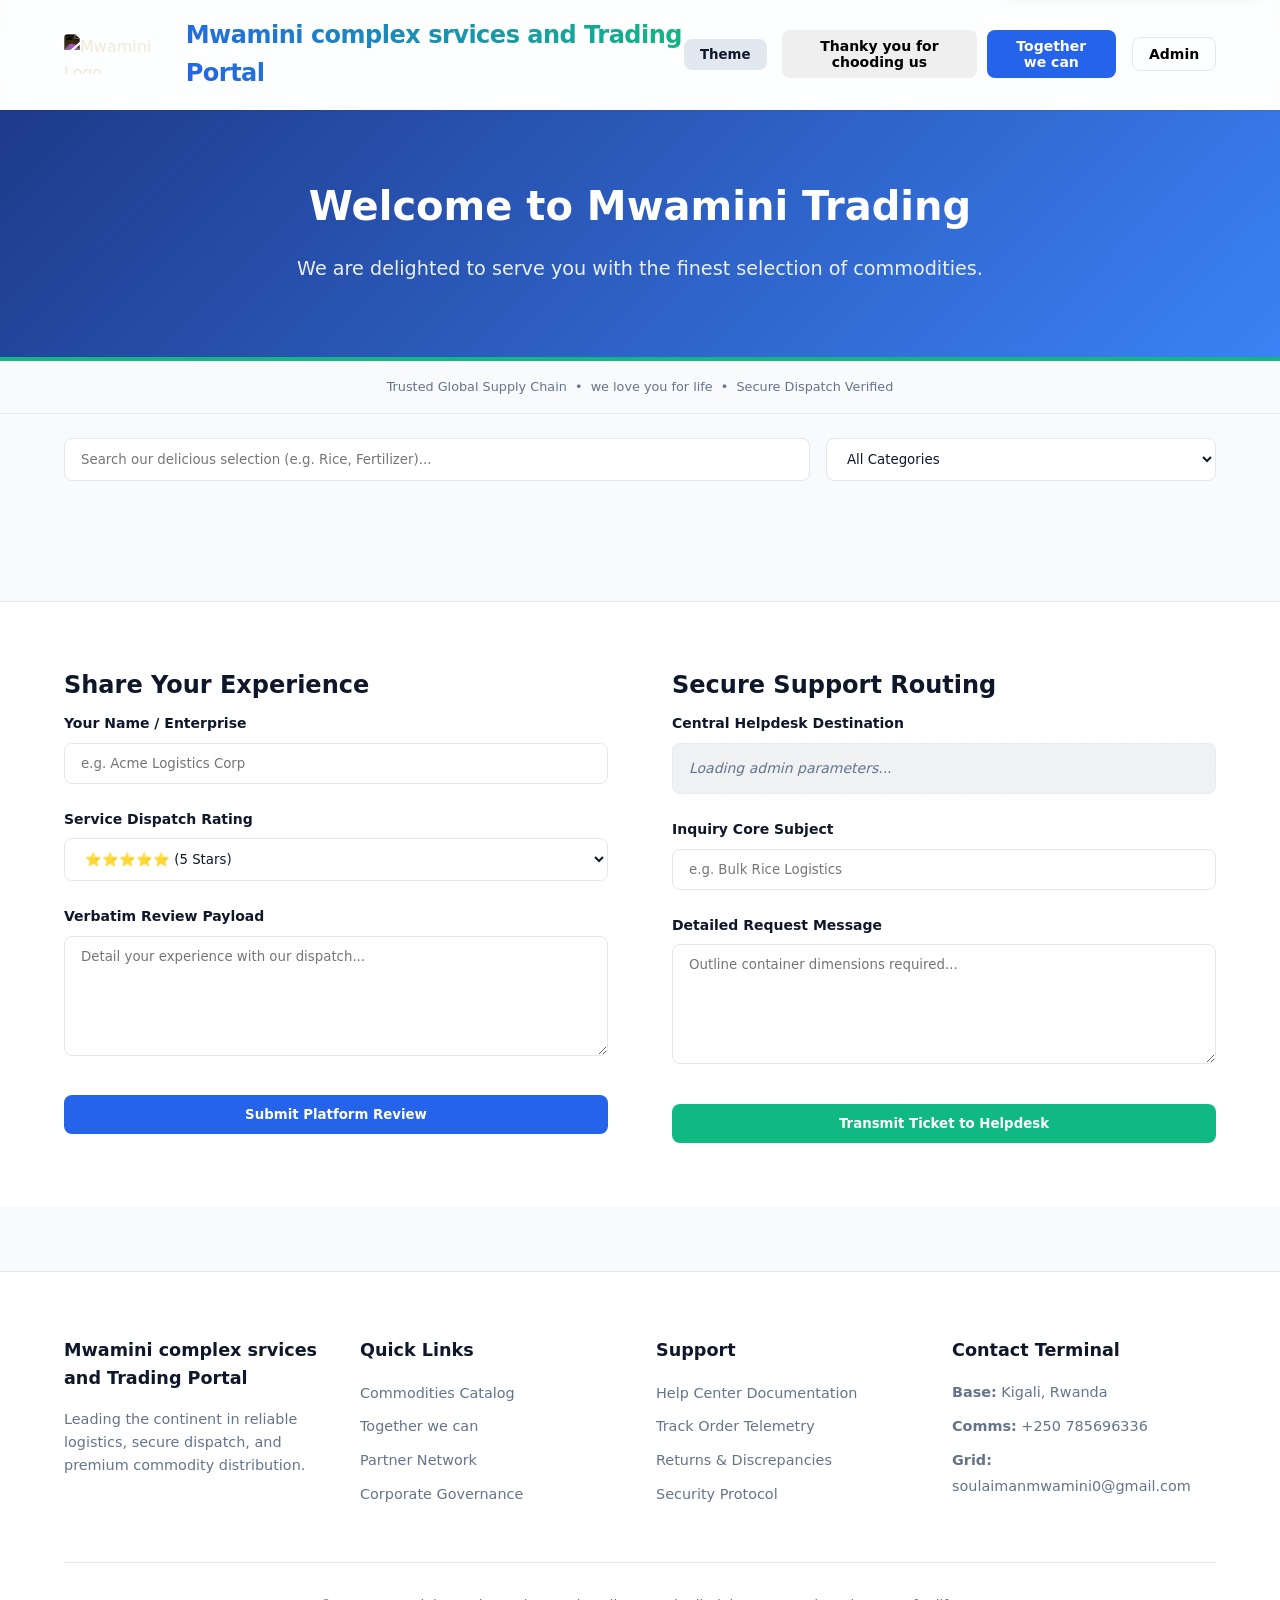
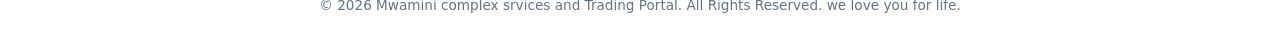
==== commit 0410c80f: "Update index.html" ====
--- a/index.html
+++ b/index.html
@@ -3,9 +3,9 @@
 <head>
     <meta charset="UTF-8">
     <meta name="viewport" content="width=device-width, initial-scale=1.0, maximum-scale=5.0">
-    <meta name="description" content="Mwamini Trading Portal - Trusted Global Supply Chain, we love you for life.">
+    <meta name="description" content="Mwamini complex srvices and Trading Portal - Trusted Global Supply Chain, we love you for life.">
     <meta name="theme-color" content="#1e3a8a">
-    <title>Mwamini Trading Portal</title>
+    <title>Mwamini complex srvices and Trading Portal</title>
     
     <link rel="stylesheet" href="style.css">
     
@@ -172,7 +172,7 @@
                 alt="Mwamini Logo" 
                 style="height: 40px; border-radius: 4px; filter: invert(1);"
             >
-            <div class="brand-title">MWAMINI TRADING</div>
+            <div class="brand-title">Mwamini complex srvices and Trading Portal</div>
         </div>
         
         <div style="display: flex; gap: 1rem; align-items: center;">
@@ -247,6 +247,7 @@
             <option value="Agriculture">Agriculture</option>
             <option value="Construction">Construction</option>
             <option value="Electronics">Electronics</option>
+            <option value="Other services</option>
         </select>
         
         <select id="currency-select" class="filter-select" style="max-width: 150px;">
@@ -471,7 +472,7 @@
     <footer class="site-footer">
         <div class="footer-grid">
             <div class="footer-col">
-                <h4>Mwamini Trading</h4>
+                <h4>Mwamini complex srvices and Trading Portal</h4>
                 <p style="color: var(--text-muted); font-size: 0.9rem; line-height: 1.6;">
                     Leading the continent in reliable logistics, secure dispatch, and premium commodity distribution.
                 </p>
@@ -504,7 +505,7 @@
             </div>
         </div>
         <div class="footer-bottom">
-            &copy; 2026 Mwamini Trading Corporation. All Rights Reserved. we love you for life.
+            &copy; 2026 Mwamini complex srvices and Trading Portal. All Rights Reserved. we love you for life.
         </div>
     </footer>
 
@@ -1095,7 +1096,7 @@
                                 Details
                             </button>
                             <button class="btn" style="font-size:10px; padding: 4px 8px; background:var(--danger); color:white;" onclick="likeProduct('${item.title.replace(/'/g, "\\'")}')">
-                                ❤️
+                                👍
                             </button>
                         </div>
                         <div style="display: flex; justify-content: space-between; align-items: center; border-top: 1px solid var(--border-color); padding-top: 0.5rem;">
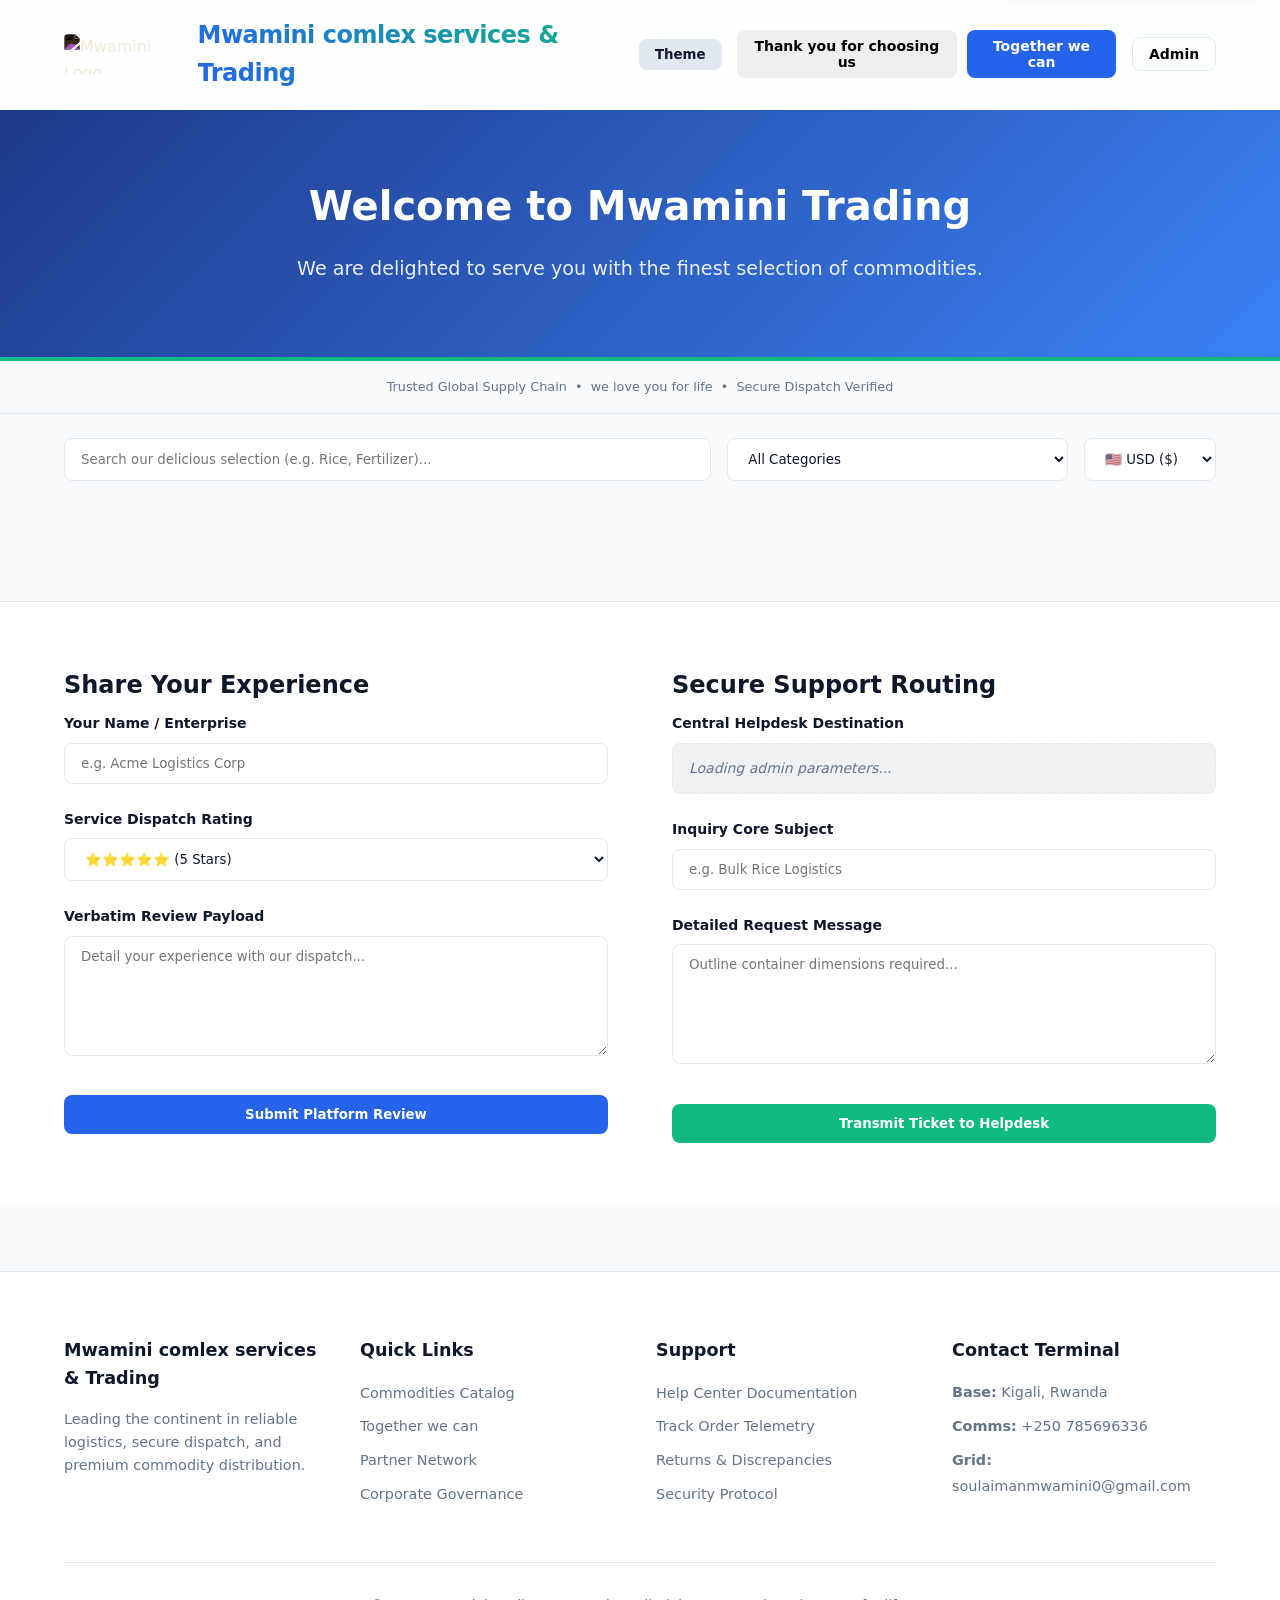
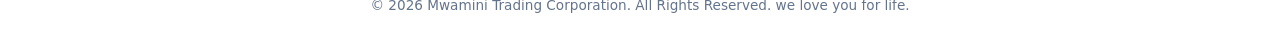
==== commit 492293b5: "Update index.html" ====
--- a/index.html
+++ b/index.html
@@ -3,9 +3,9 @@
 <head>
     <meta charset="UTF-8">
     <meta name="viewport" content="width=device-width, initial-scale=1.0, maximum-scale=5.0">
-    <meta name="description" content="Mwamini complex srvices and Trading Portal - Trusted Global Supply Chain, we love you for life.">
+    <meta name="description" content="Mwamini comlex services & Trading - Trusted Global Supply Chain, we love you for life.">
     <meta name="theme-color" content="#1e3a8a">
-    <title>Mwamini complex srvices and Trading Portal</title>
+    <title>Mwamini comlex services & Trading</title>
     
     <link rel="stylesheet" href="style.css">
     
@@ -172,7 +172,7 @@
                 alt="Mwamini Logo" 
                 style="height: 40px; border-radius: 4px; filter: invert(1);"
             >
-            <div class="brand-title">Mwamini complex srvices and Trading Portal</div>
+            <div class="brand-title">Mwamini comlex services & Trading</div>
         </div>
         
         <div style="display: flex; gap: 1rem; align-items: center;">
@@ -190,7 +190,7 @@
             
             <div id="guest-nav" class="user-nav-group">
                 <button onclick="openAuthModal('login')" class="btn" style="font-size:14px; padding:0.5rem 1rem;">
-                    Thanky you for chooding us
+                    Thank you for choosing us
                 </button>
                 <button onclick="openAuthModal('register')" class="btn btn-primary" style="font-size:14px; padding:0.5rem 1rem;">
                     Together we can
@@ -247,7 +247,6 @@
             <option value="Agriculture">Agriculture</option>
             <option value="Construction">Construction</option>
             <option value="Electronics">Electronics</option>
-            <option value="Other services</option>
         </select>
         
         <select id="currency-select" class="filter-select" style="max-width: 150px;">
@@ -472,7 +471,7 @@
     <footer class="site-footer">
         <div class="footer-grid">
             <div class="footer-col">
-                <h4>Mwamini complex srvices and Trading Portal</h4>
+                <h4>Mwamini comlex services & Trading</h4>
                 <p style="color: var(--text-muted); font-size: 0.9rem; line-height: 1.6;">
                     Leading the continent in reliable logistics, secure dispatch, and premium commodity distribution.
                 </p>
@@ -505,7 +504,7 @@
             </div>
         </div>
         <div class="footer-bottom">
-            &copy; 2026 Mwamini complex srvices and Trading Portal. All Rights Reserved. we love you for life.
+            &copy; 2026 Mwamini Trading Corporation. All Rights Reserved. we love you for life.
         </div>
     </footer>
 
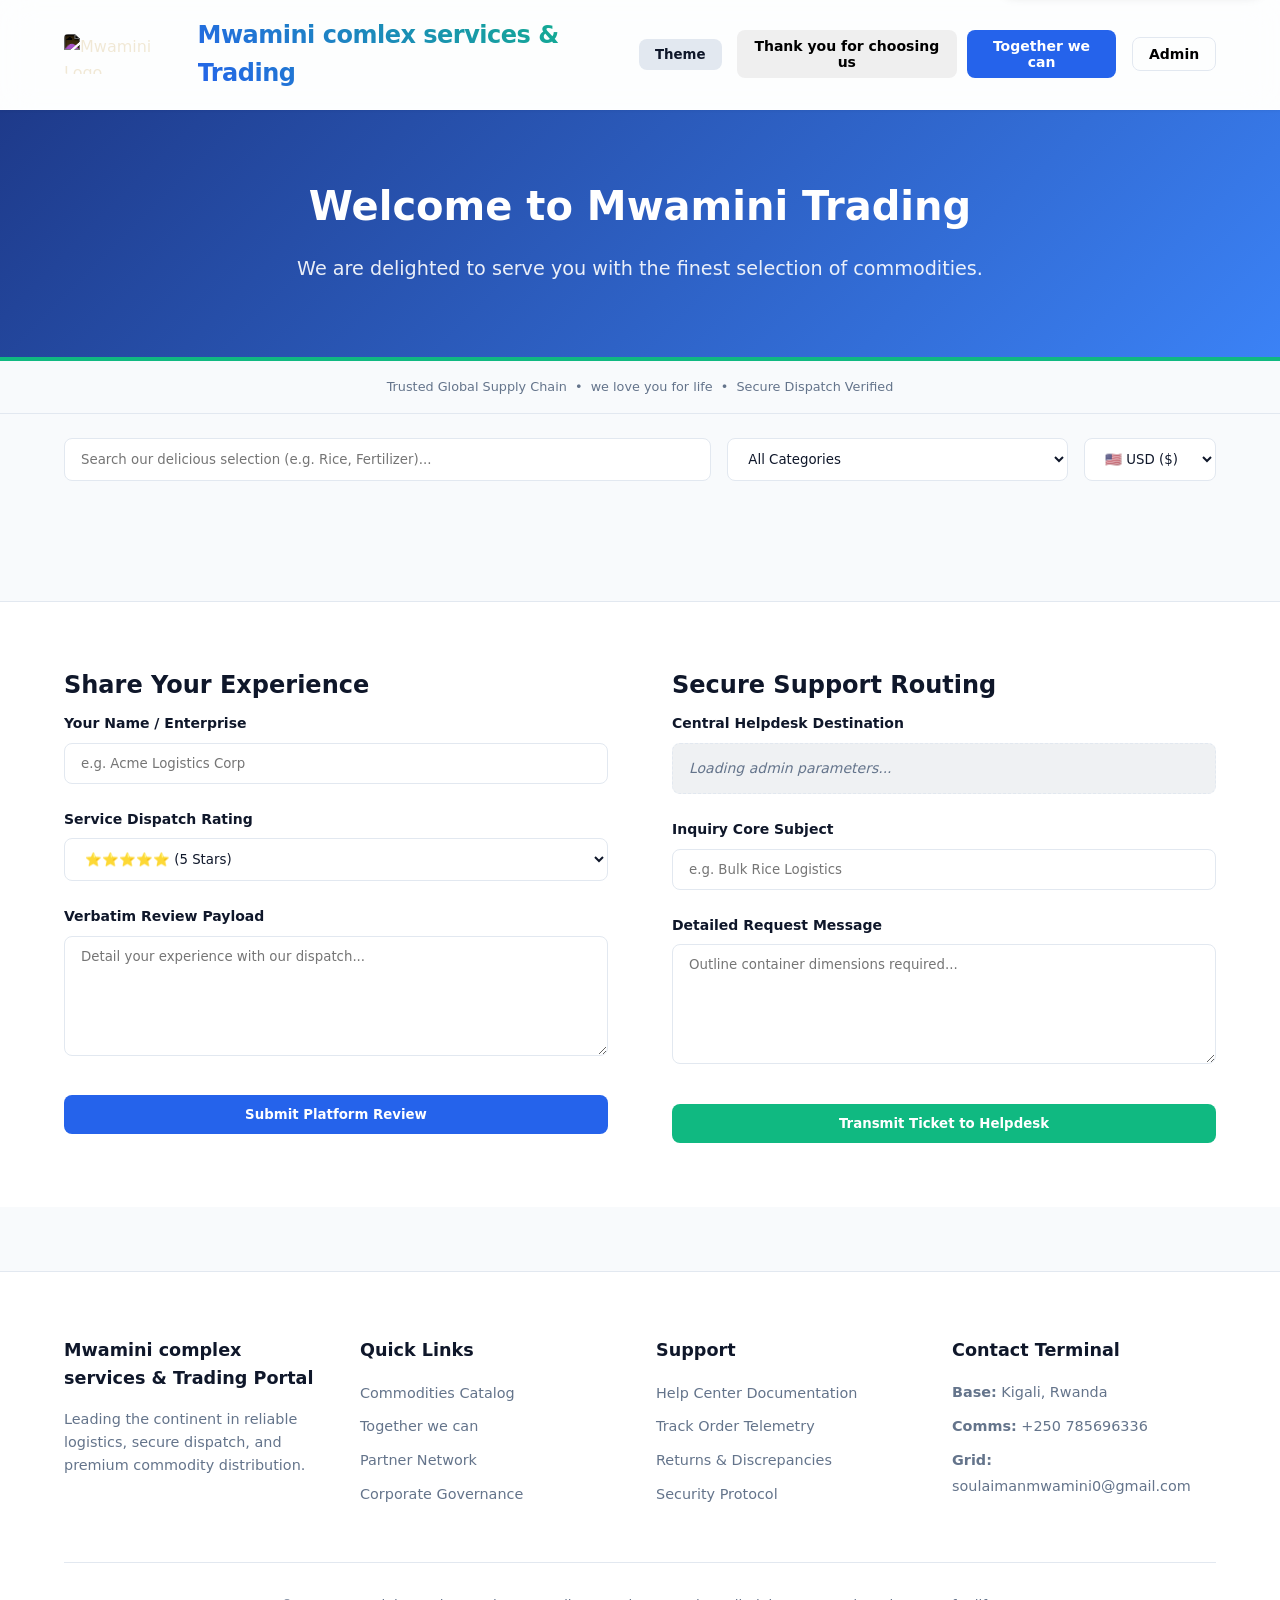
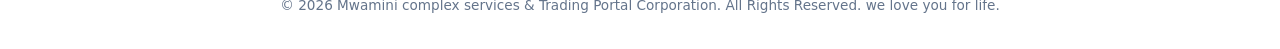
==== commit a8b0b964: "Update index.html" ====
--- a/index.html
+++ b/index.html
@@ -3,7 +3,7 @@
 <head>
     <meta charset="UTF-8">
     <meta name="viewport" content="width=device-width, initial-scale=1.0, maximum-scale=5.0">
-    <meta name="description" content="Mwamini comlex services & Trading - Trusted Global Supply Chain, we love you for life.">
+    <meta name="description" content="Mwamini complex services & Trading Portal- Trusted Global Supply Chain, we love you for life.">
     <meta name="theme-color" content="#1e3a8a">
     <title>Mwamini comlex services & Trading</title>
     
@@ -471,7 +471,7 @@
     <footer class="site-footer">
         <div class="footer-grid">
             <div class="footer-col">
-                <h4>Mwamini comlex services & Trading</h4>
+                <h4>Mwamini complex services & Trading Portal</h4>
                 <p style="color: var(--text-muted); font-size: 0.9rem; line-height: 1.6;">
                     Leading the continent in reliable logistics, secure dispatch, and premium commodity distribution.
                 </p>
@@ -504,7 +504,7 @@
             </div>
         </div>
         <div class="footer-bottom">
-            &copy; 2026 Mwamini Trading Corporation. All Rights Reserved. we love you for life.
+            &copy; 2026 Mwamini complex services & Trading Portal Corporation. All Rights Reserved. we love you for life.
         </div>
     </footer>
 
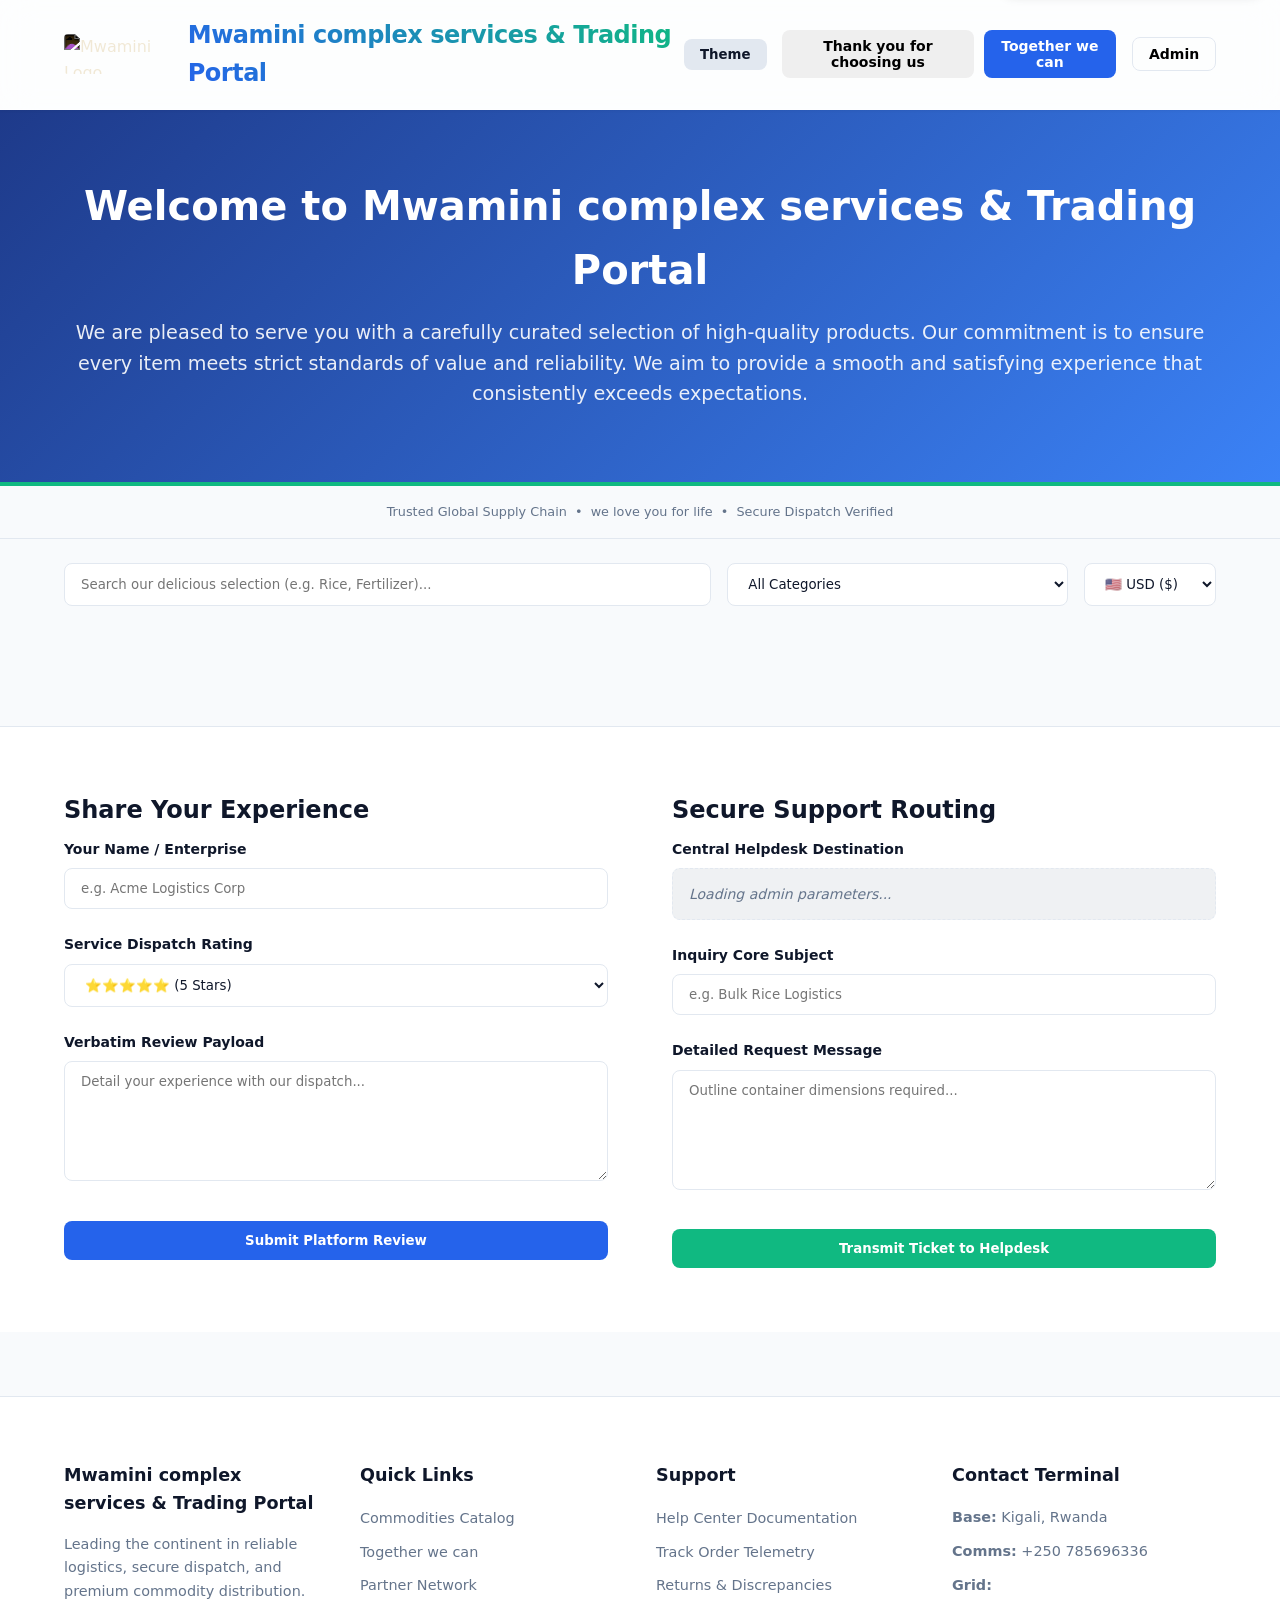
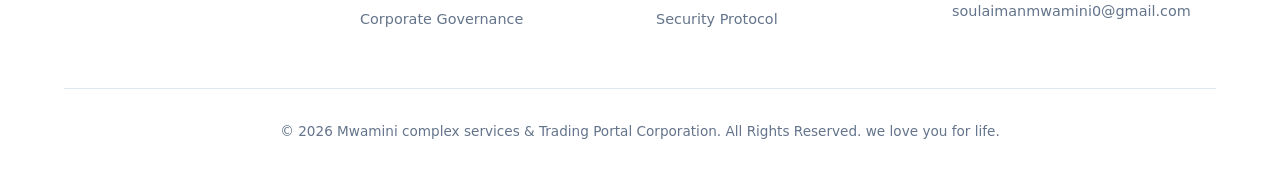
==== commit 0632c9f7: "Update index.html" ====
--- a/index.html
+++ b/index.html
@@ -5,7 +5,7 @@
     <meta name="viewport" content="width=device-width, initial-scale=1.0, maximum-scale=5.0">
     <meta name="description" content="Mwamini complex services & Trading Portal- Trusted Global Supply Chain, we love you for life.">
     <meta name="theme-color" content="#1e3a8a">
-    <title>Mwamini comlex services & Trading</title>
+    <title>Mwamini complex services & Trading Portal</title>
     
     <link rel="stylesheet" href="style.css">
     
@@ -172,7 +172,7 @@
                 alt="Mwamini Logo" 
                 style="height: 40px; border-radius: 4px; filter: invert(1);"
             >
-            <div class="brand-title">Mwamini comlex services & Trading</div>
+            <div class="brand-title">Mwamini complex services & Trading Portal</div>
         </div>
         
         <div style="display: flex; gap: 1rem; align-items: center;">
@@ -215,9 +215,9 @@
     </header>
 
     <section style="background: linear-gradient(135deg, #1e3a8a, #3b82f6); color: white; padding: 4rem 5%; text-align: center; border-bottom: 4px solid #10b981;">
-        <h1 style="font-size: 2.5rem; margin-bottom: 1rem;">Welcome to Mwamini Trading</h1>
+        <h1 style="font-size: 2.5rem; margin-bottom: 1rem;">Welcome to Mwamini complex services & Trading Portal</h1>
         <p style="font-size: 1.2rem; opacity: 0.9; margin-bottom: 0.5rem;">
-            We are delighted to serve you with the finest selection of commodities.
+            We are pleased to serve you with a carefully curated selection of high-quality products. Our commitment is to ensure every item meets strict standards of value and reliability. We aim to provide a smooth and satisfying experience that consistently exceeds expectations.
         </p>
     </section>
     
